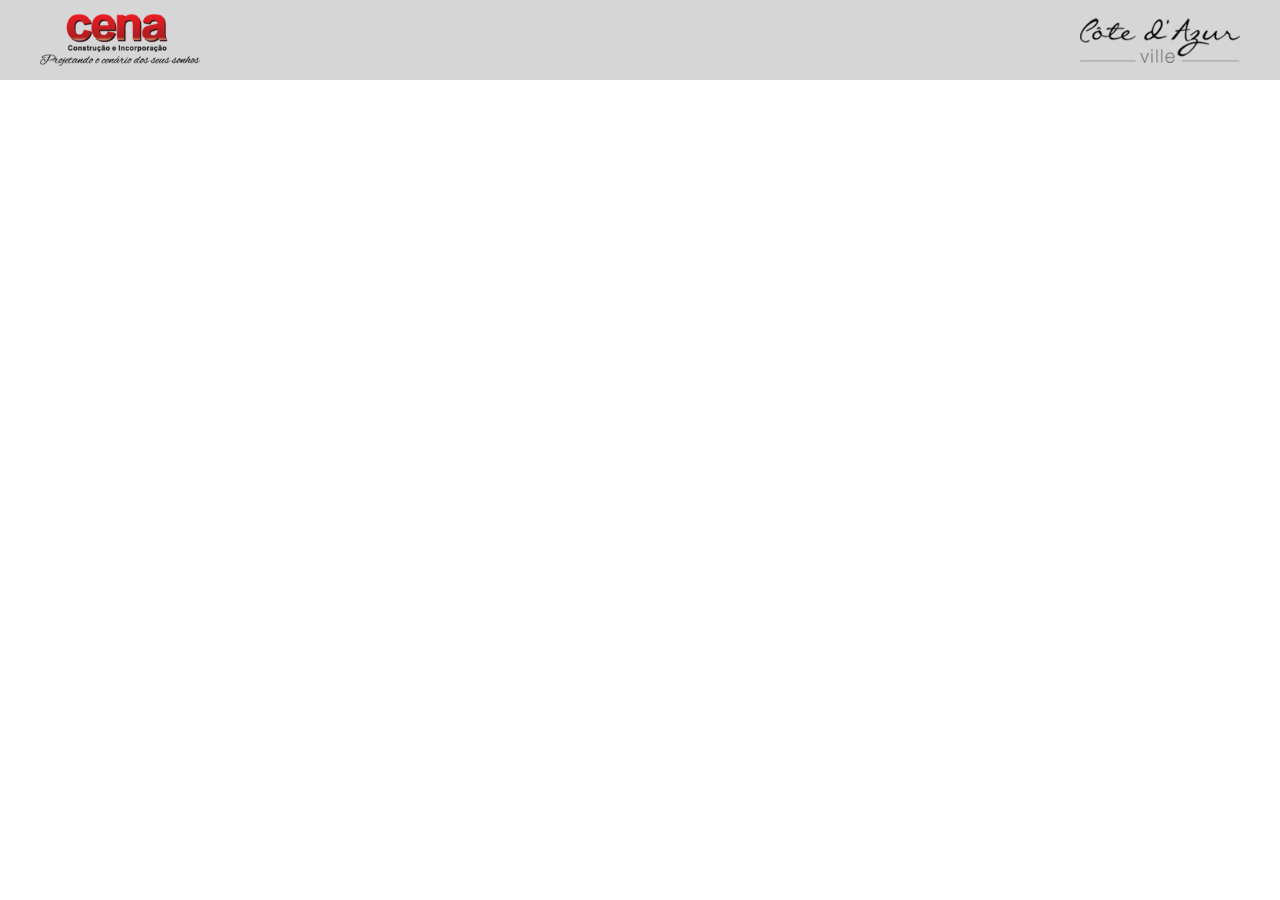
==== projeto-02/index.html @ ea84412b "apresentação projeto e estrutura inicial" ====
<!DOCTYPE html>
<html lang="en">
  <head>
    <meta charset="UTF-8" />
    <meta http-equiv="X-UA-Compatible" content="IE=edge" />
    <meta name="viewport" content="width=device-width, initial-scale=1.0" />
    <title>Projeto #2</title>
    <link rel="stylesheet" href="./css/style.css" />
  </head>
  <body>
    <header>
      <div class="container">
        <div>
          <div class="logo-01"></div>
        </div>
        <div>
          <div class="logo-02"></div>
        </div>
        <div class="clear"></div>
      </div>
    </header>
  </body>
</html>
---- projeto-02/css/style.css ----
* {
  margin: 0;
  padding: 0;
  box-sizing: border-box;
}

html,
body {
  height: 100%;
}

.container {
  width: 100%;
  max-width: 1200px;
  margin: 0 auto;
}

.clear {
  clear: both;
}

header {
  padding: 10px 2%;
  background: #D6D6D6;
}

.logo-01 {
  float: left;
  width: 160px;
  height: 60px;
  background-image: url('../imagens/logo1.png');
  background-size: 100% auto;
  background-repeat: no-repeat;
  background-position: center;
  /*background-color: purple;*/
}

.logo-02 {
  float: right;
  width: 160px;
  height: 60px;
  background-image: url('../imagens/logo2.png');
  background-size: 100% auto;
  background-repeat: no-repeat;
  background-position: center;
  /*background-color: green;*/
}

@media screen and (max-width: 510px) {

  header {
    text-align: center;
  }

  .logo1,
  .logo2 {
    margin-top: 10px;
    display: inline-block;
    float: none;
  }
}
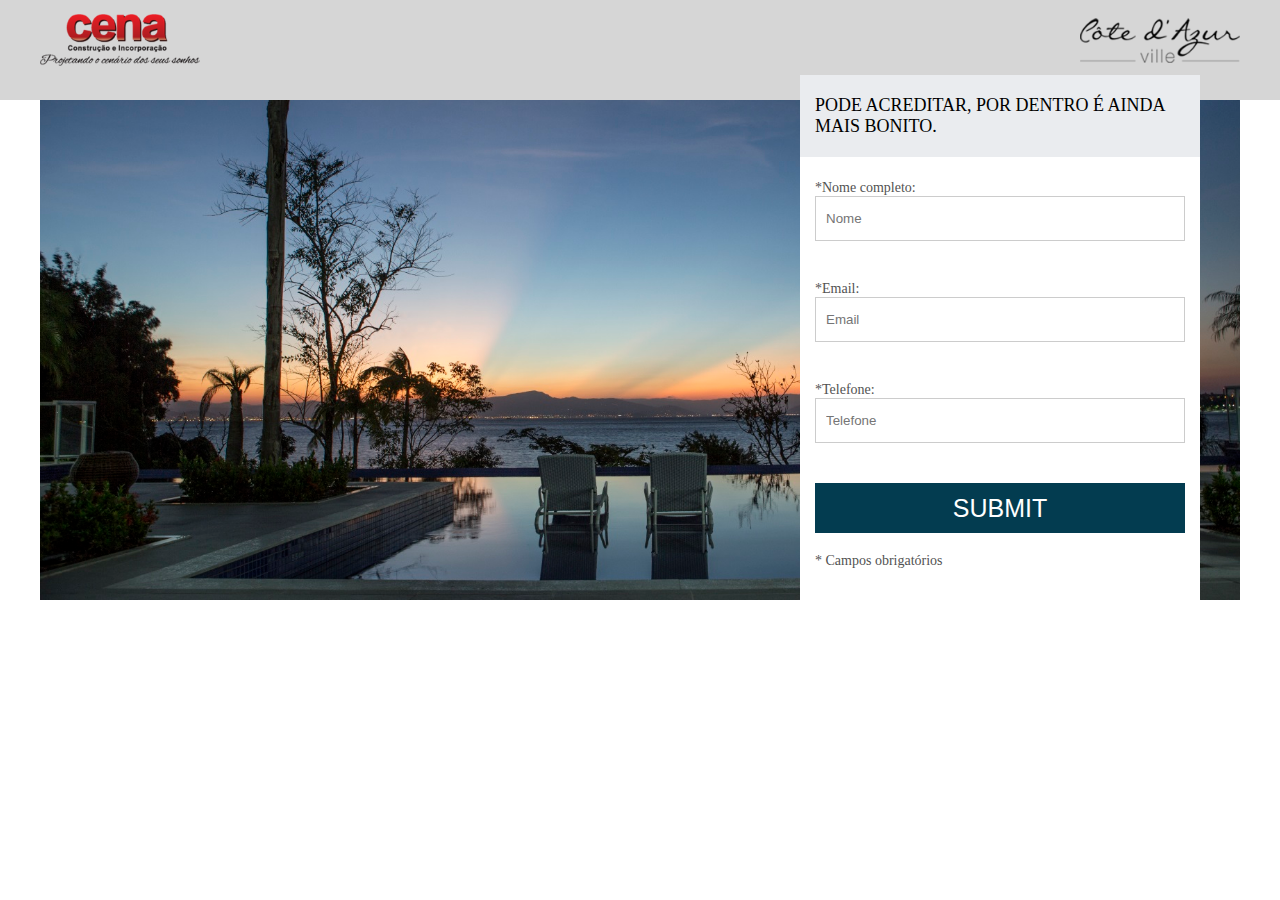
==== commit 7fcf345c: "banner, formulário" ====
--- a/projeto-02/index.html
+++ b/projeto-02/index.html
@@ -19,5 +19,37 @@
         <div class="clear"></div>
       </div>
     </header>
+
+    <section class="cover-form">
+      <div class="container bg">
+        <div class="form-container">
+          <h2>Pode acreditar, por dentro é ainda mais bonito.</h2>
+          <form>
+            <div class="form-wraper">
+              <p>*Nome completo:</p>
+              <input type="text" name="nome" required placeholder="Nome">
+            </div>
+
+            <div class="form-wraper">
+              <p>*Email:</p>
+              <input type="email" name="email" required placeholder="Email">
+            </div>
+
+            <div class="form-wraper">
+              <p>*Telefone:</p>
+              <input type="number" name="telefone" required placeholder="Telefone">
+            </div>
+
+            <div class="form-wraper">
+              <input type="submit" name="acao" required placeholder="Enviar">
+            </div>
+
+            <div class="form-wraper">
+              <p>* Campos obrigatórios</p>
+            </div>
+          </form>
+        </div>
+      </div>
+    </section>
   </body>
 </html>
--- a/projeto-02/css/style.css
+++ b/projeto-02/css/style.css
@@ -20,7 +20,7 @@
 }
 
 header {
-  padding: 10px 2%;
+  padding: 10px 2% 30px 2%;
   background: #D6D6D6;
 }
 
@@ -46,6 +46,76 @@
   /*background-color: green;*/
 }
 
+.cover-form {
+  width: 100%;
+  padding: 0 2%;
+}
+
+.bg {
+  height: 500px;
+  background-size: cover;
+  background-position: center;
+  background-image: url('../imagens/bg-form.jpg');
+}
+
+.form-container {
+  float: right;
+  margin-right: 40px;
+  width: 400px;
+  height: 110%;
+  position: relative;
+  top: -5%;
+  background-color: white;
+}
+
+.form-container h2 {
+  font-weight: normal;
+  padding: 20px 15px;
+  color: black;
+  font-size: 18px;
+  background-color: rgb(234, 236, 239);
+  text-transform: uppercase;
+}
+
+.form-container form {
+  margin-top: 8px;
+  padding: 15px;
+}
+
+.form-container form p {
+  font-size: 14px;
+  color: #525252;
+}
+
+.form-wraper:not(:first-child) {
+  margin-top: 40px;
+}
+
+.form-wraper:last-child{
+  margin-top: 20px;
+}
+
+.form-container form input[type=text],
+.form-container form input[type=email],
+.form-container form input[type=number] {
+  width: 100%;
+  border: 1px solid #ccc;
+  height: 45px;
+  line-height: 45px;
+  padding-left: 10px;
+}
+
+.form-container form input[type=submit]{
+  background-color: #033C50;
+  text-transform: uppercase;
+  color: white;
+  width: 100%;
+  font-size: 25px;
+  height: 50px;
+  cursor: pointer;
+  border: 0;
+}
+
 @media screen and (max-width: 510px) {
 
   header {
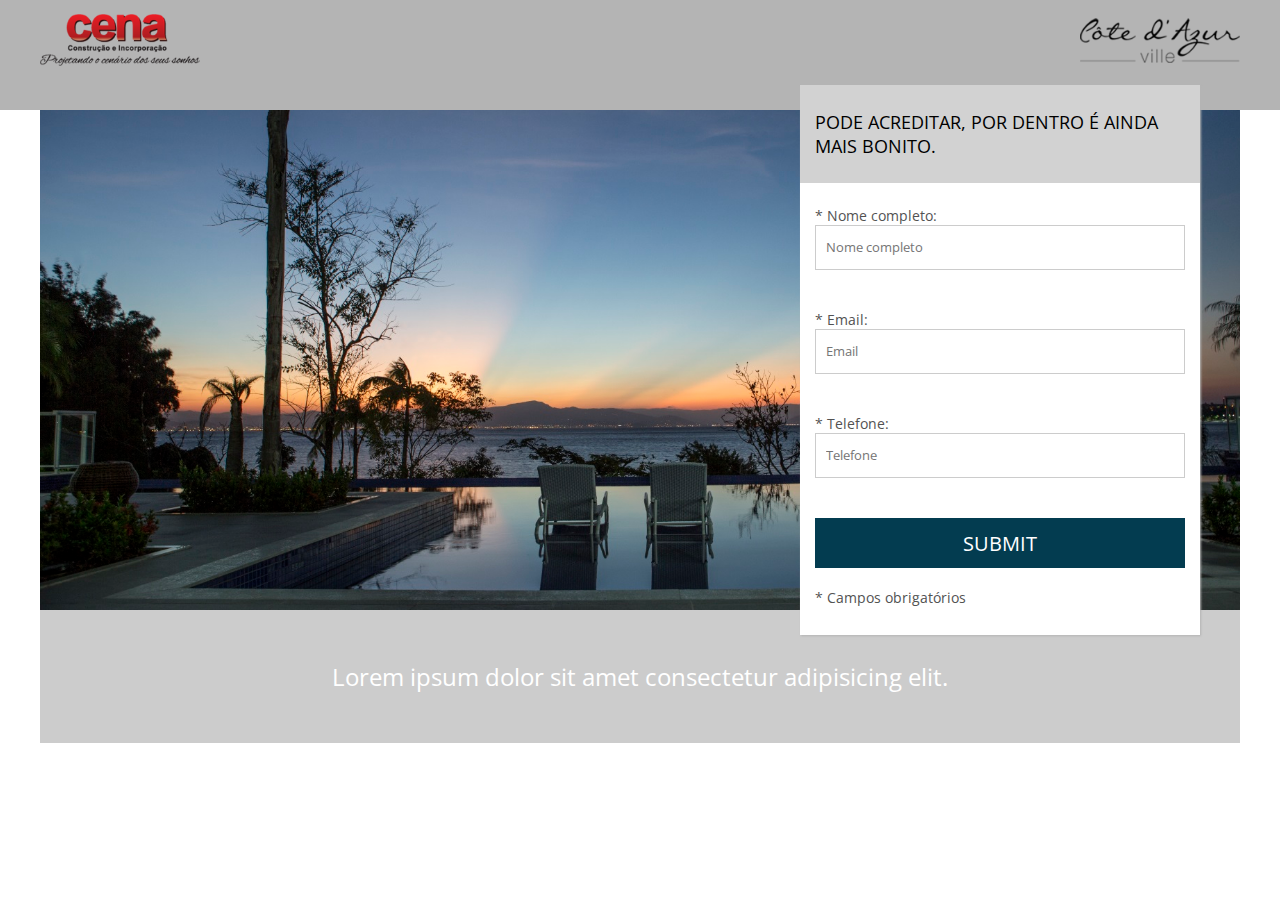
==== commit 97c7faf5: "Projeto #2 - Sessão chamada" ====
--- a/projeto-02/index.html
+++ b/projeto-02/index.html
@@ -26,18 +26,18 @@
           <h2>Pode acreditar, por dentro é ainda mais bonito.</h2>
           <form>
             <div class="form-wraper">
-              <p>*Nome completo:</p>
-              <input type="text" name="nome" required placeholder="Nome">
+              <p>* Nome completo:</p>
+              <input type="text" name="nome" required placeholder="Nome completo">
             </div>
 
             <div class="form-wraper">
-              <p>*Email:</p>
+              <p>* Email:</p>
               <input type="email" name="email" required placeholder="Email">
             </div>
 
             <div class="form-wraper">
-              <p>*Telefone:</p>
-              <input type="number" name="telefone" required placeholder="Telefone">
+              <p>* Telefone:</p>
+              <input type="text" name="telefone" required placeholder="Telefone">
             </div>
 
             <div class="form-wraper">
@@ -51,5 +51,11 @@
         </div>
       </div>
     </section>
+
+    <section class="chamada">
+      <div class="container">
+        <h2>Lorem ipsum dolor sit amet consectetur adipisicing elit.</h2>
+      </div>
+    </section>
   </body>
 </html>
--- a/projeto-02/css/style.css
+++ b/projeto-02/css/style.css
@@ -1,7 +1,10 @@
+@import url('https://fonts.googleapis.com/css2?family=Open+Sans:wght@300;400;500;600;700;800&display=swap');
+
 * {
   margin: 0;
   padding: 0;
   box-sizing: border-box;
+  font-family: 'Open Sans', sans-serif;
 }
 
 html,
@@ -20,8 +23,8 @@
 }
 
 header {
-  padding: 10px 2% 30px 2%;
-  background: #D6D6D6;
+  padding: 10px 2% 40px 2%;
+  background: rgb(180, 180, 180);
 }
 
 .logo-01 {
@@ -64,16 +67,18 @@
   width: 400px;
   height: 110%;
   position: relative;
+  z-index: 2;
   top: -5%;
+  box-shadow: 1px 1px 2px 0px rgb(180, 180, 180);
   background-color: white;
 }
 
 .form-container h2 {
   font-weight: normal;
-  padding: 20px 15px;
+  padding: 25px 15px;
   color: black;
   font-size: 18px;
-  background-color: rgb(234, 236, 239);
+  background-color: rgb(210, 210, 210);
   text-transform: uppercase;
 }
 
@@ -96,8 +101,7 @@
 }
 
 .form-container form input[type=text],
-.form-container form input[type=email],
-.form-container form input[type=number] {
+.form-container form input[type=email] {
   width: 100%;
   border: 1px solid #ccc;
   height: 45px;
@@ -110,11 +114,41 @@
   text-transform: uppercase;
   color: white;
   width: 100%;
-  font-size: 25px;
+  font-size: 20px;
   height: 50px;
   cursor: pointer;
   border: 0;
 }
+
+.chamada {
+  width: 100%;
+  position: relative;
+  top: -50px;
+  z-index: 1;
+  text-align: center;
+  display: inline-block;
+}
+
+.chamada .container {
+  padding: 50px 0;
+  background-color: #ccc;
+}
+
+.chamada h2 {
+  width: 96%;
+  max-width: 700px;
+  display: inline-block;
+  color: white;
+  font-size: 24px;
+  font-weight: normal;
+}
+
+
+
+
+
+
+
 
 @media screen and (max-width: 510px) {
 
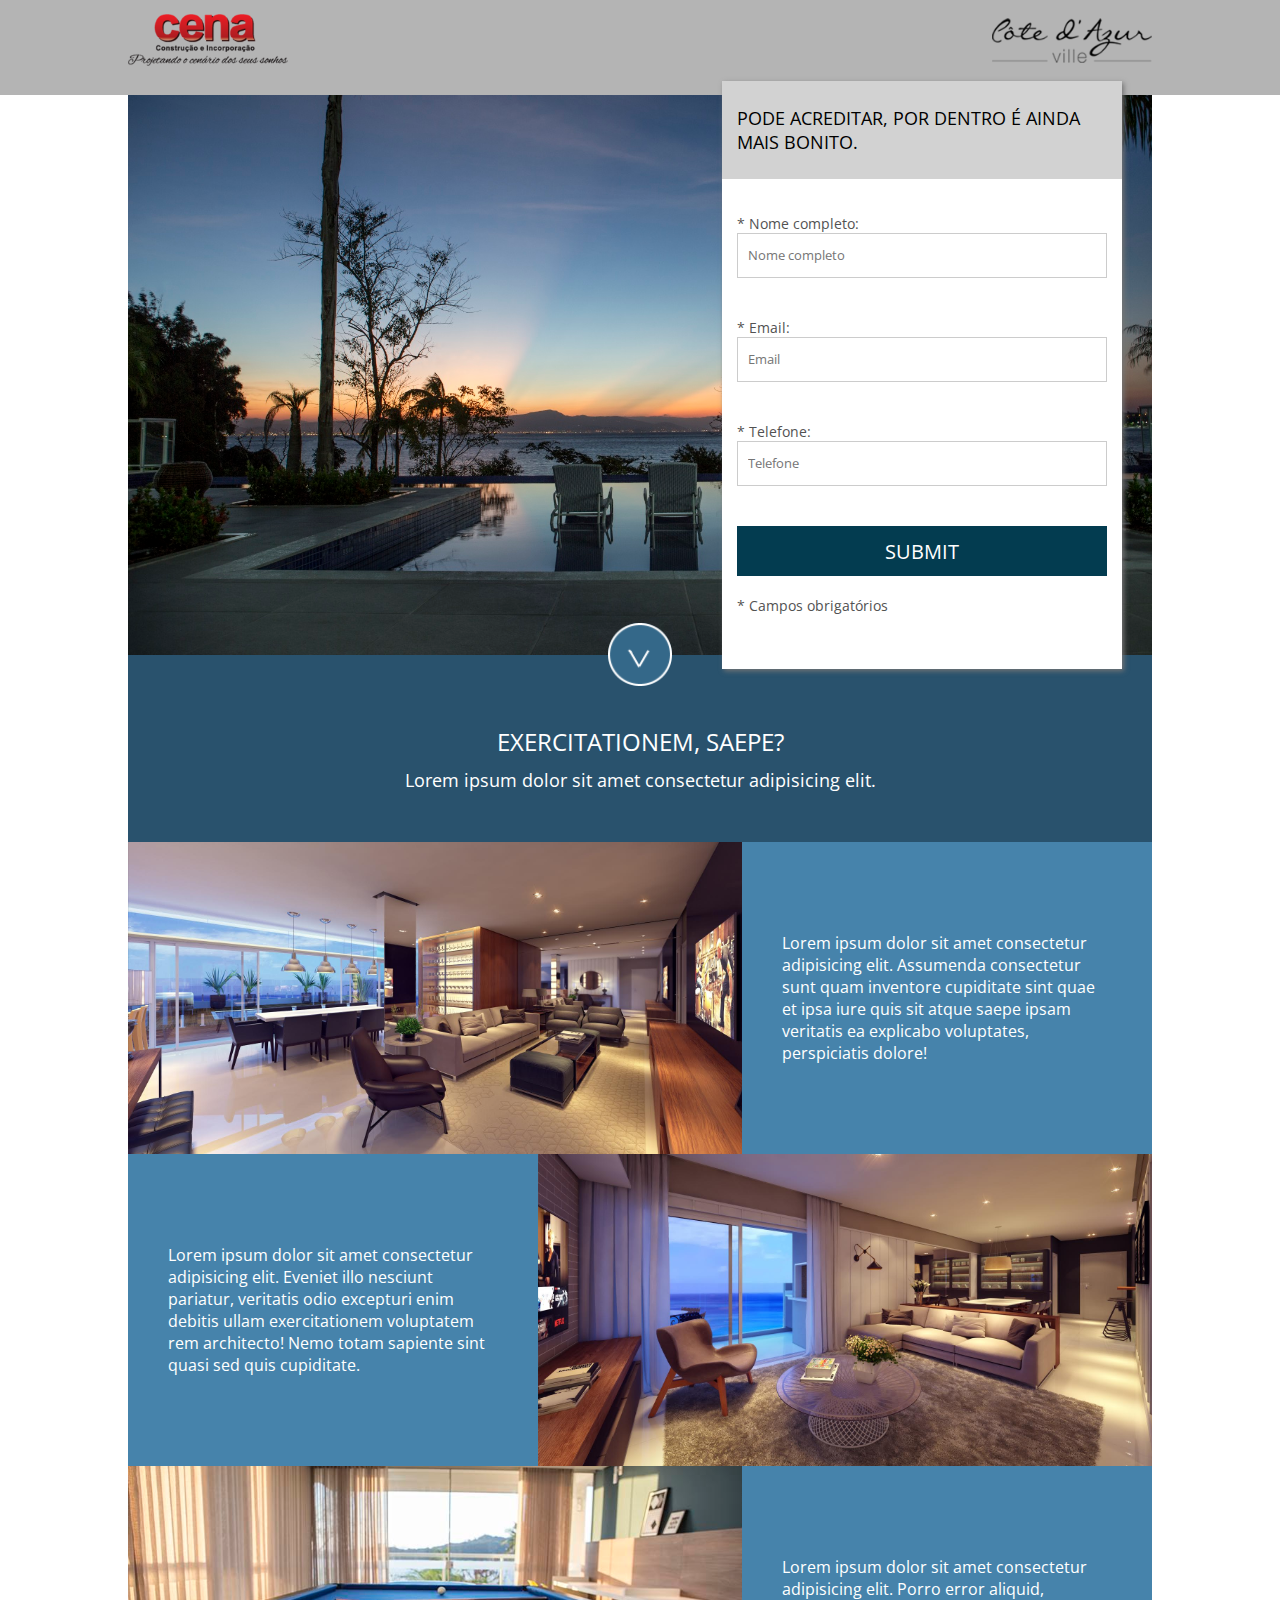
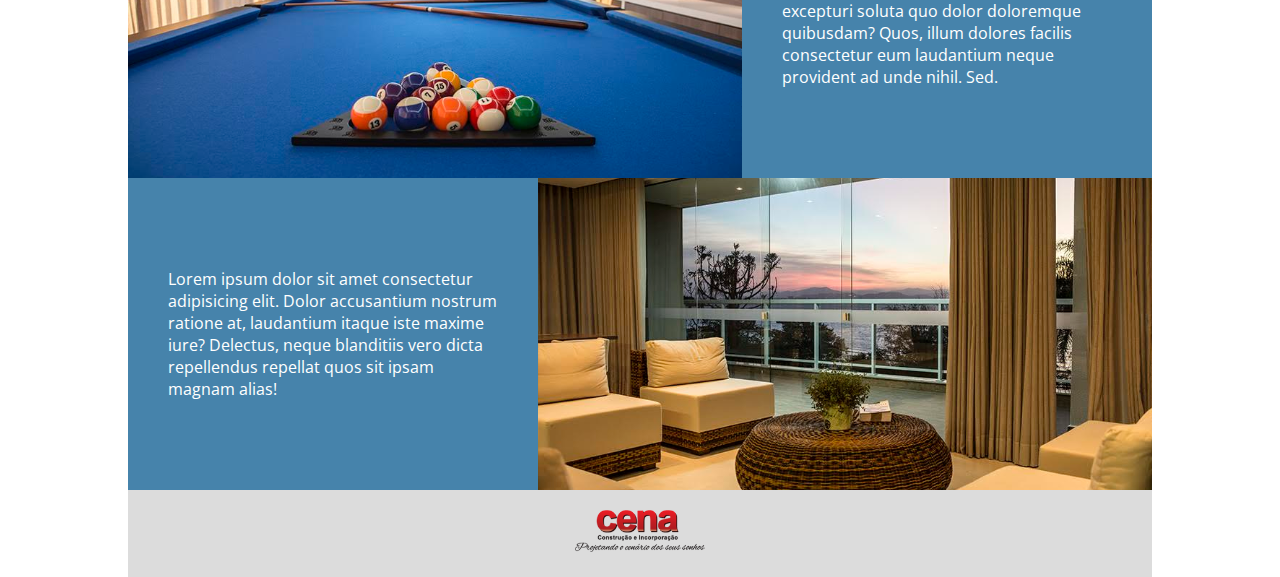
==== commit baa7b9ed: "Projeto #2 - Criando mosaico responsivo" ====
--- a/projeto-02/index.html
+++ b/projeto-02/index.html
@@ -27,21 +27,31 @@
           <form>
             <div class="form-wraper">
               <p>* Nome completo:</p>
-              <input type="text" name="nome" required placeholder="Nome completo">
+              <input
+                type="text"
+                name="nome"
+                required
+                placeholder="Nome completo"
+              />
             </div>
 
             <div class="form-wraper">
               <p>* Email:</p>
-              <input type="email" name="email" required placeholder="Email">
+              <input type="email" name="email" required placeholder="Email" />
             </div>
 
             <div class="form-wraper">
               <p>* Telefone:</p>
-              <input type="text" name="telefone" required placeholder="Telefone">
+              <input
+                type="text"
+                name="telefone"
+                required
+                placeholder="Telefone"
+              />
             </div>
 
             <div class="form-wraper">
-              <input type="submit" name="acao" required placeholder="Enviar">
+              <input type="submit" name="acao" required placeholder="Enviar" />
             </div>
 
             <div class="form-wraper">
@@ -53,9 +63,89 @@
     </section>
 
     <section class="chamada">
+      <div class="icone-seta"></div>
       <div class="container">
-        <h2>Lorem ipsum dolor sit amet consectetur adipisicing elit.</h2>
+        <div>
+          <h2>Exercitationem, saepe?</h2>
+        </div>
+        <div>
+          <p>Lorem ipsum dolor sit amet consectetur adipisicing elit.</p>
+        </div>
       </div>
     </section>
+
+    <section class="mosaico">
+      <div class="container">
+        <div class="flex-mosaico">
+          <div
+            style="background-image: url('./imagens/mosaico1.jpg')"
+            class="item-1-mosaico"
+          ></div>
+
+          <div class="item-2-mosaico">
+            <p>
+              Lorem ipsum dolor sit amet consectetur adipisicing elit. Assumenda
+              consectetur sunt quam inventore cupiditate sint quae et ipsa iure
+              quis sit atque saepe ipsam veritatis ea explicabo voluptates,
+              perspiciatis dolore!
+            </p>
+          </div>
+        </div>
+
+        <div class="flex-mosaico">
+          <div
+            style="background-image: url(./imagens/mosaico2.jpg); order: 2;"
+            class="item-1-mosaico"
+          ></div>
+
+          <div class="item-2-mosaico" style="order: 1;">
+            <p>
+              Lorem ipsum dolor sit amet consectetur adipisicing elit. Eveniet
+              illo nesciunt pariatur, veritatis odio excepturi enim debitis
+              ullam exercitationem voluptatem rem architecto! Nemo totam
+              sapiente sint quasi sed quis cupiditate.
+            </p>
+          </div>
+        </div>
+
+        <div class="flex-mosaico">
+          <div
+            style="background-image: url('./imagens/mosaico3.jpg')"
+            class="item-1-mosaico"
+          ></div>
+
+          <div class="item-2-mosaico">
+            <p>
+              Lorem ipsum dolor sit amet consectetur adipisicing elit. Porro
+              error aliquid, excepturi soluta quo dolor doloremque quibusdam?
+              Quos, illum dolores facilis consectetur eum laudantium neque
+              provident ad unde nihil. Sed.
+            </p>
+          </div>
+        </div>
+
+        <div class="flex-mosaico">
+          <div
+            style="background-image: url('./imagens/mosaico4.jpg'); order:2;"
+            class="item-1-mosaico" 
+          ></div>
+
+          <div class="item-2-mosaico" style="order: 1;">
+            <p>
+              Lorem ipsum dolor sit amet consectetur adipisicing elit. Dolor
+              accusantium nostrum ratione at, laudantium itaque iste maxime
+              iure? Delectus, neque blanditiis vero dicta repellendus repellat
+              quos sit ipsam magnam alias!
+            </p>
+          </div>
+        </div>
+      </div>
+    </section>
+
+    <footer>
+      <div class="container">
+        <img src="./imagens/logo1.png" />
+      </div>
+    </footer>
   </body>
 </html>
--- a/projeto-02/css/style.css
+++ b/projeto-02/css/style.css
@@ -14,7 +14,7 @@
 
 .container {
   width: 100%;
-  max-width: 1200px;
+  max-width: 1024px;
   margin: 0 auto;
 }
 
@@ -23,7 +23,7 @@
 }
 
 header {
-  padding: 10px 2% 40px 2%;
+  padding: 10px 2% 25px 2%;
   background: rgb(180, 180, 180);
 }
 
@@ -51,25 +51,24 @@
 
 .cover-form {
   width: 100%;
-  padding: 0 2%;
 }
 
 .bg {
-  height: 500px;
+  position: relative;
+  height: 560px;
   background-size: cover;
   background-position: center;
   background-image: url('../imagens/bg-form.jpg');
 }
 
 .form-container {
-  float: right;
-  margin-right: 40px;
+  position: absolute; 
   width: 400px;
-  height: 110%;
-  position: relative;
+  height: 105%;
+  right: 30px;
+  top: -2.5%;
   z-index: 2;
-  top: -5%;
-  box-shadow: 1px 1px 2px 0px rgb(180, 180, 180);
+  box-shadow: 2px 2px 5px 0px rgba(117, 117, 117, 1);
   background-color: white;
 }
 
@@ -83,7 +82,7 @@
 }
 
 .form-container form {
-  margin-top: 8px;
+  margin-top: 20px;
   padding: 15px;
 }
 
@@ -120,38 +119,113 @@
   border: 0;
 }
 
+.icone-seta{
+	position: absolute;
+	left: 50%;
+	top: -32px;
+	transform:translateX(-50%);
+	width: 64px;
+	height: 64px;
+	background-size: 100% 100%;
+	background-image: url('../imagens/arrow.png');
+}
+
 .chamada {
   width: 100%;
-  position: relative;
-  top: -50px;
   z-index: 1;
   text-align: center;
-  display: inline-block;
+  position: relative;
 }
 
 .chamada .container {
-  padding: 50px 0;
-  background-color: #ccc;
+  padding: 70px 0 50px 0;
+  background-color: #29526d;
 }
 
 .chamada h2 {
-  width: 96%;
+  width: 98%;
   max-width: 700px;
   display: inline-block;
   color: white;
   font-size: 24px;
   font-weight: normal;
-}
-
-
-
-
-
-
-
+  text-transform: uppercase;
+}
+
+.chamada p {
+  width: 98%;
+	max-width: 700px;
+	display: inline-block;
+	color: white;
+	margin-top:10px;
+	font-size: 18px;
+	font-weight: normal;
+}
+
+.flex-mosaico {
+  display: flex;
+}
+
+.item-1-mosaico {
+  background-position: center;
+  background-size: cover;
+  width: 60%;
+}
+
+.item-2-mosaico {
+  background-color: #4683AB;
+  padding: 90px 40px;
+  width: 40%;
+}
+
+.item-2-mosaico p {
+  color: white;
+}
+
+footer .container {
+  text-align: center;
+  padding: 20px 0;
+  background-color: rgb(220, 220, 220);
+}
+
+footer img {
+  width: 130px;
+}
+
+@media screen and (max-width: 1024px) {
+  .bg {
+    height: auto;
+    padding: 80px 0;
+    text-align: center;
+  }
+
+  .form-container {
+    text-align: left;
+    height: auto;
+    width: 96%;
+    max-width: 400px;
+    position: static;
+    display: inline-block;
+  }
+}
+
+@media screen and (max-width: 768px){
+	.flex-mosaico{
+		display: block;
+	}
+
+	.item-1-mosaico{
+		padding-top:80%;
+		width: 100%;
+	}
+
+	.item-2-mosaico{
+		text-align: justify;
+		width: 100%;
+	}
+}
 
 @media screen and (max-width: 510px) {
-
   header {
     text-align: center;
   }
